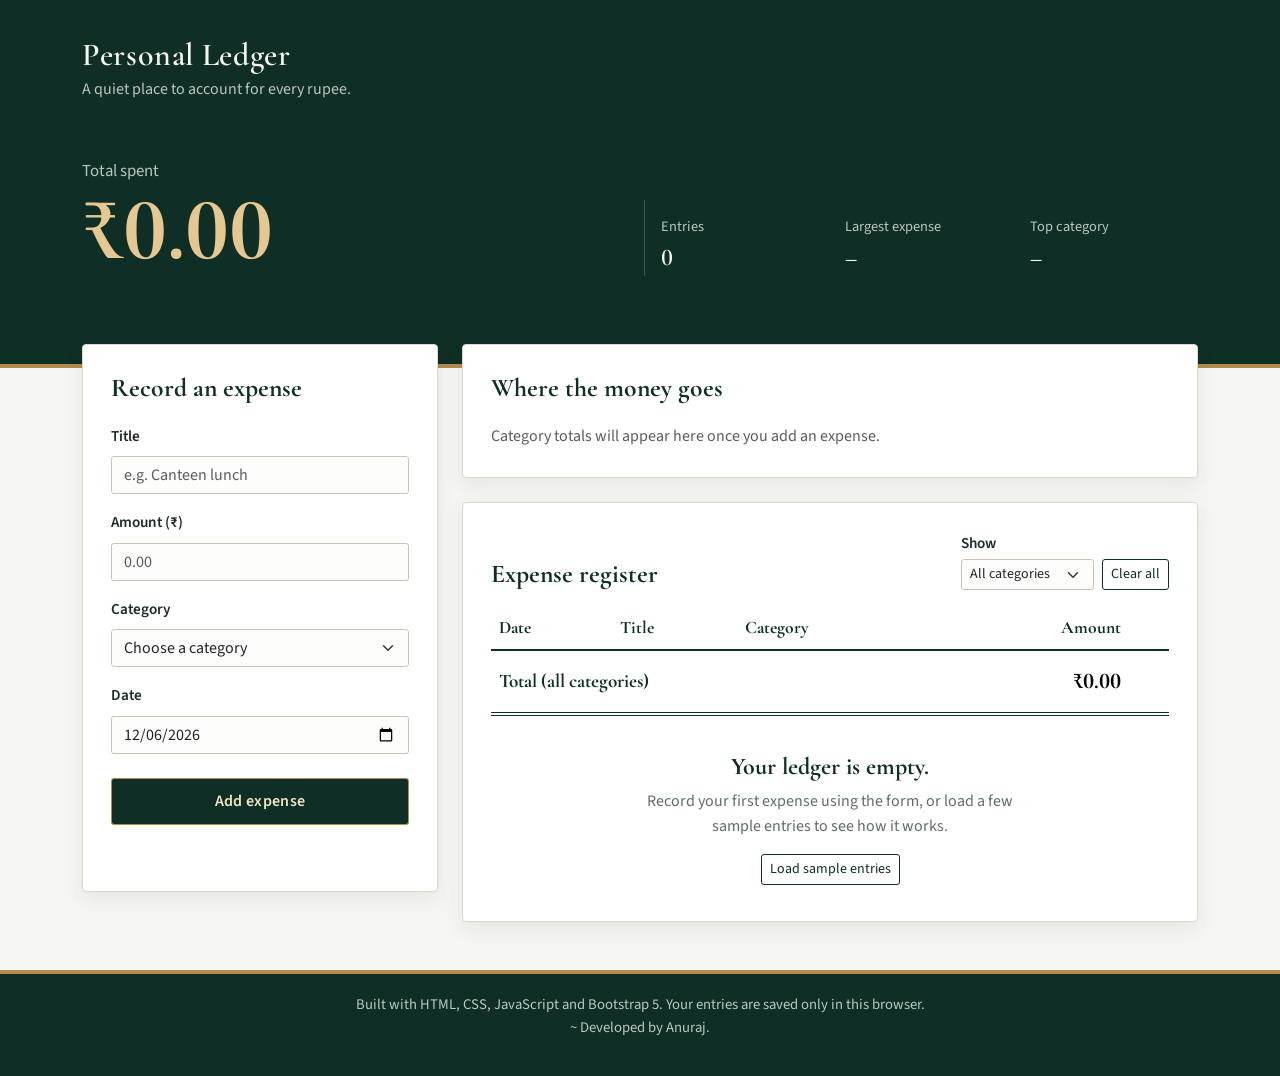
==== index.html @ 9ee68fc9 "Rename sec.html to index.html" ====
<!DOCTYPE html>
<html lang="en">
<head>
  <meta charset="UTF-8">
  <meta name="viewport" content="width=device-width, initial-scale=1">
  <title>Personal Ledger – Expense Tracker</title>

  <!-- Bootstrap 5 (layout, grid, forms, table) -->
  <link href="https://cdn.jsdelivr.net/npm/bootstrap@5.3.3/dist/css/bootstrap.min.css" rel="stylesheet">

  <!-- Fonts: Cormorant Garamond for headings and figures, Source Sans 3 for text -->
  <link rel="preconnect" href="https://fonts.googleapis.com">
  <link rel="preconnect" href="https://fonts.gstatic.com" crossorigin>
  <link href="https://fonts.googleapis.com/css2?family=Cormorant+Garamond:wght@500;600;700&family=Source+Sans+3:wght@400;600&display=swap" rel="stylesheet">

  <!-- Our own styling -->
  <link rel="stylesheet" href="style.css">
</head>
<body>

  <!-- ============ HEADER + TOTAL ============ -->
  <header class="masthead">
    <div class="container">
      <div class="brand">
        <h1 class="brand-name">Personal Ledger</h1>
        <p class="brand-tagline">A quiet place to account for every rupee.</p>
      </div>

      <div class="row align-items-end g-4 mt-2">
        <div class="col-lg-6">
          <p class="total-label">Total spent</p>
          <p class="total-figure" id="totalSpent" aria-live="polite">₹0.00</p>
        </div>

        <div class="col-lg-6">
          <div class="row g-3 stat-row">
            <div class="col-4">
              <p class="stat-label">Entries</p>
              <p class="stat-value" id="statCount">0</p>
            </div>
            <div class="col-4">
              <p class="stat-label">Largest expense</p>
              <p class="stat-value" id="statLargest">–</p>
            </div>
            <div class="col-4">
              <p class="stat-label">Top category</p>
              <p class="stat-value" id="statTopCategory">–</p>
            </div>
          </div>
        </div>
      </div>
    </div>
  </header>

  <!-- ============ MAIN CONTENT ============ -->
  <main class="container main-area">
    <div class="row g-4">

      <!-- ---------- LEFT: ADD EXPENSE FORM ---------- -->
      <section class="col-lg-4">
        <div class="panel">
          <h2 class="panel-title">Record an expense</h2>

          <form id="expenseForm" novalidate>
            <div class="mb-3">
              <label for="title" class="form-label">Title</label>
              <input type="text" class="form-control" id="title" maxlength="60" placeholder="e.g. Canteen lunch">
              <div class="invalid-feedback" id="titleError"></div>
            </div>

            <div class="mb-3">
              <label for="amount" class="form-label">Amount (₹)</label>
              <input type="number" class="form-control" id="amount" step="0.01" placeholder="0.00" inputmode="decimal">
              <div class="invalid-feedback" id="amountError"></div>
            </div>

            <div class="mb-3">
              <label for="category" class="form-label">Category</label>
              <select class="form-select" id="category">
                <!-- options are added by script.js -->
              </select>
              <div class="invalid-feedback" id="categoryError"></div>
            </div>

            <div class="mb-4">
              <label for="date" class="form-label">Date</label>
              <input type="date" class="form-control" id="date">
              <div class="invalid-feedback" id="dateError"></div>
            </div>

            <button type="submit" class="btn btn-brass w-100">Add expense</button>
            <p class="form-message" id="formMessage" role="status" aria-live="polite"></p>
          </form>
        </div>
      </section>

      <!-- ---------- RIGHT: SUMMARY + TABLE ---------- -->
      <div class="col-lg-8">

        <!-- Category-wise totals -->
        <section class="panel mb-4">
          <h2 class="panel-title">Where the money goes</h2>
          <div id="breakdown">
            <!-- category bars are drawn by script.js -->
          </div>
        </section>

        <!-- Expense list -->
        <section class="panel">
          <div class="d-flex flex-wrap justify-content-between align-items-end gap-3 mb-3">
            <h2 class="panel-title mb-0">Expense register</h2>

            <div class="d-flex align-items-end gap-2">
              <div>
                <label for="filterCategory" class="form-label mb-1">Show</label>
                <select class="form-select form-select-sm" id="filterCategory"></select>
              </div>
              <button type="button" class="btn btn-outline-ledger btn-sm" id="clearAllBtn">Clear all</button>
            </div>
          </div>

          <div class="table-responsive">
            <table class="table ledger-table align-middle">
              <thead>
                <tr>
                  <th scope="col">Date</th>
                  <th scope="col">Title</th>
                  <th scope="col">Category</th>
                  <th scope="col" class="text-end">Amount</th>
                  <th scope="col" class="text-end"><span class="visually-hidden">Actions</span></th>
                </tr>
              </thead>
              <tbody id="expenseBody">
                <!-- rows are drawn by script.js -->
              </tbody>
              <tfoot>
                <tr>
                  <th scope="row" colspan="3" id="footLabel">Total (all categories)</th>
                  <td class="text-end grand-total" id="footTotal">₹0.00</td>
                  <td></td>
                </tr>
              </tfoot>
            </table>
          </div>

          <!-- Shown when there is nothing to display -->
          <div class="empty-state" id="emptyState" hidden>
            <p class="empty-title" id="emptyTitle">Your ledger is empty.</p>
            <p class="empty-text" id="emptyText">Record your first expense using the form, or load a few sample entries to see how it works.</p>
            <button type="button" class="btn btn-outline-ledger btn-sm" id="sampleBtn">Load sample entries</button>
          </div>
        </section>

      </div>
    </div>
  </main>

  <footer class="site-footer">
    <div class="container">
      <p class="mb-0">Built with HTML, CSS, JavaScript and Bootstrap 5. Your entries are saved only in this browser.</p>
      <p> ~ Developed by Anuraj.</p>
    </div>
  </footer>

  <script src="script.js"></script>
</body>
</html>
---- style.css ----
/* =========================================================
   Personal Ledger – classic, premium styling
   Palette: deep green, brass, ivory, ink, burgundy
   ========================================================= */

:root {
  --green-deep: #0f2e26;
  --green-mid: #1b4a3c;
  --brass: #b38b4d;
  --brass-dark: #8f6b34;
  --paper: #f5f6f2;
  --white: #ffffff;
  --ink: #1e2a27;
  --muted: #5f6d68;
  --line: #dcd8cc;
  --burgundy: #8c2f39;

  --font-display: "Cormorant Garamond", Georgia, "Times New Roman", serif;
  --font-body: "Source Sans 3", system-ui, -apple-system, "Segoe UI", sans-serif;
}

body {
  font-family: var(--font-body);
  background: var(--paper);
  color: var(--ink);
  line-height: 1.55;
}

/* ---------- Header / masthead ---------- */
.masthead {
  background: var(--green-deep);
  color: var(--paper);
  padding: 2.25rem 0 5.5rem;
  border-bottom: 4px solid var(--brass);
}

.brand-name {
  font-family: var(--font-display);
  font-weight: 600;
  font-size: 2rem;
  letter-spacing: 0.02em;
  margin: 0;
}

.brand-tagline {
  margin: 0.15rem 0 0;
  color: #b9c7c1;
  font-size: 1rem;
}

.total-label {
  margin: 1.5rem 0 0;
  color: #b9c7c1;
  font-size: 1.05rem;
}

/* The big total is the one memorable element on the page */
.total-figure {
  font-family: var(--font-display);
  font-weight: 700;
  font-size: clamp(3.2rem, 9vw, 5.5rem);
  line-height: 1.05;
  margin: 0;
  color: #e4c791;
  font-feature-settings: "lnum" 1;
  word-break: break-word;
}

.stat-row {
  border-left: 1px solid rgba(255, 255, 255, 0.18);
  padding-left: 0.5rem;
}

.stat-label {
  margin: 0;
  color: #b9c7c1;
  font-size: 0.9rem;
}

.stat-value {
  margin: 0;
  font-family: var(--font-display);
  font-weight: 600;
  font-size: 1.5rem;
  font-feature-settings: "lnum" 1;
}

/* ---------- Main area: overlaps the header slightly ---------- */
.main-area {
  margin-top: -3rem;
  padding-bottom: 3rem;
}

.panel {
  background: var(--white);
  border: 1px solid var(--line);
  border-radius: 4px;
  padding: 1.75rem;
  box-shadow: 0 6px 20px rgba(15, 46, 38, 0.08);
}

.panel-title {
  font-family: var(--font-display);
  font-weight: 700;
  font-size: 1.6rem;
  color: var(--green-deep);
  margin-bottom: 1.25rem;
}

/* ---------- Forms ---------- */
.form-label {
  font-weight: 600;
  font-size: 0.95rem;
  color: var(--ink);
}

.form-control,
.form-select {
  border: 1px solid #c9c4b5;
  border-radius: 3px;
  background-color: #fdfdfb;
}

.form-control:focus,
.form-select:focus {
  border-color: var(--brass);
  box-shadow: 0 0 0 0.2rem rgba(179, 139, 77, 0.3);
}

/* Error text: always visible words, never colour alone */
.invalid-feedback {
  color: var(--burgundy);
  font-weight: 600;
}

.form-control.is-invalid,
.form-select.is-invalid {
  border-color: var(--burgundy);
  background-image: none;
  padding-right: 0.75rem;
}

.form-message {
  margin: 0.9rem 0 0;
  min-height: 1.5rem;
  color: var(--green-mid);
  font-weight: 600;
}

/* ---------- Buttons ---------- */
.btn-brass {
  background: var(--green-deep);
  color: #f1e3c4;
  border: 1px solid var(--brass);
  border-radius: 3px;
  padding: 0.65rem 1rem;
  font-weight: 600;
  letter-spacing: 0.02em;
  transition: background 0.2s ease, color 0.2s ease;
}

.btn-brass:hover,
.btn-brass:focus-visible {
  background: var(--brass);
  color: var(--green-deep);
  border-color: var(--brass);
}

.btn-outline-ledger {
  color: var(--green-deep);
  border: 1px solid var(--green-deep);
  border-radius: 3px;
  background: transparent;
}

.btn-outline-ledger:hover,
.btn-outline-ledger:focus-visible {
  background: var(--green-deep);
  color: #f1e3c4;
}

.btn:focus-visible,
.form-select:focus-visible,
.form-control:focus-visible {
  outline: 3px solid var(--brass);
  outline-offset: 2px;
}

.btn-delete {
  background: transparent;
  border: 1px solid transparent;
  color: var(--burgundy);
  font-weight: 600;
  font-size: 0.9rem;
  padding: 0.15rem 0.6rem;
  border-radius: 3px;
}

.btn-delete:hover,
.btn-delete:focus-visible {
  border-color: var(--burgundy);
  background: #f8eceb;
}

/* ---------- Category breakdown bars ---------- */
.break-row {
  margin-bottom: 1rem;
}

.break-head {
  display: flex;
  justify-content: space-between;
  gap: 1rem;
  font-size: 0.98rem;
  margin-bottom: 0.3rem;
}

.break-name {
  font-weight: 600;
}

.break-amount {
  font-variant-numeric: tabular-nums;
}

.break-percent {
  color: var(--muted);
  margin-left: 0.4rem;
}

.break-track {
  height: 10px;
  background: #ebe8de;
  border-radius: 2px;
  overflow: hidden;
}

.break-fill {
  height: 100%;
  background: linear-gradient(90deg, var(--green-mid), var(--brass));
  border-radius: 2px;
  transition: width 0.4s ease;
}

/* ---------- Ledger table ---------- */
.ledger-table {
  margin-bottom: 0;
  font-size: 0.98rem;
}

.ledger-table thead th {
  font-family: var(--font-display);
  font-size: 1.1rem;
  font-weight: 700;
  color: var(--green-deep);
  border-bottom: 2px solid var(--green-deep);
  white-space: nowrap;
}

.ledger-table tbody td {
  border-bottom: 1px solid var(--line);
  padding-top: 0.7rem;
  padding-bottom: 0.7rem;
}

.ledger-table tbody tr:hover td {
  background: #faf8f2;
}

.cell-date {
  white-space: nowrap;
  color: var(--muted);
}

.cell-amount {
  font-variant-numeric: tabular-nums;
  font-weight: 600;
  white-space: nowrap;
}

.badge-cat {
  display: inline-block;
  padding: 0.15rem 0.6rem;
  border: 1px solid var(--brass);
  border-radius: 20px;
  font-size: 0.85rem;
  color: var(--brass-dark);
  background: #fbf6ec;
  white-space: nowrap;
}

/* Accounting-style total: single rule above, double rule below */
.ledger-table tfoot th,
.ledger-table tfoot td {
  border-top: 1px solid var(--green-deep);
  border-bottom: 4px double var(--green-deep);
  padding-top: 0.8rem;
  padding-bottom: 0.8rem;
}

.ledger-table tfoot th {
  font-family: var(--font-display);
  font-size: 1.2rem;
  color: var(--green-deep);
}

.grand-total {
  font-family: var(--font-display);
  font-weight: 700;
  font-size: 1.4rem;
  font-feature-settings: "lnum" 1;
  white-space: nowrap;
}

/* ---------- Empty state ---------- */
.empty-state {
  text-align: center;
  padding: 2rem 1rem 0.5rem;
}

.empty-title {
  font-family: var(--font-display);
  font-weight: 700;
  font-size: 1.5rem;
  color: var(--green-deep);
  margin-bottom: 0.25rem;
}

.empty-text {
  color: var(--muted);
  max-width: 46ch;
  margin: 0 auto 1rem;
}

/* ---------- Footer ---------- */
.site-footer {
  background: var(--green-deep);
  color: #b9c7c1;
  text-align: center;
  padding: 1.25rem 0;
  font-size: 0.92rem;
  border-top: 4px solid var(--brass);
}

/* ---------- Responsive tweaks ---------- */
@media (max-width: 575.98px) {
  .panel {
    padding: 1.25rem;
  }

  .masthead {
    padding-bottom: 4.5rem;
  }

  .stat-value {
    font-size: 1.2rem;
  }
}

@media (prefers-reduced-motion: reduce) {
  * {
    transition: none !important;
  }
}
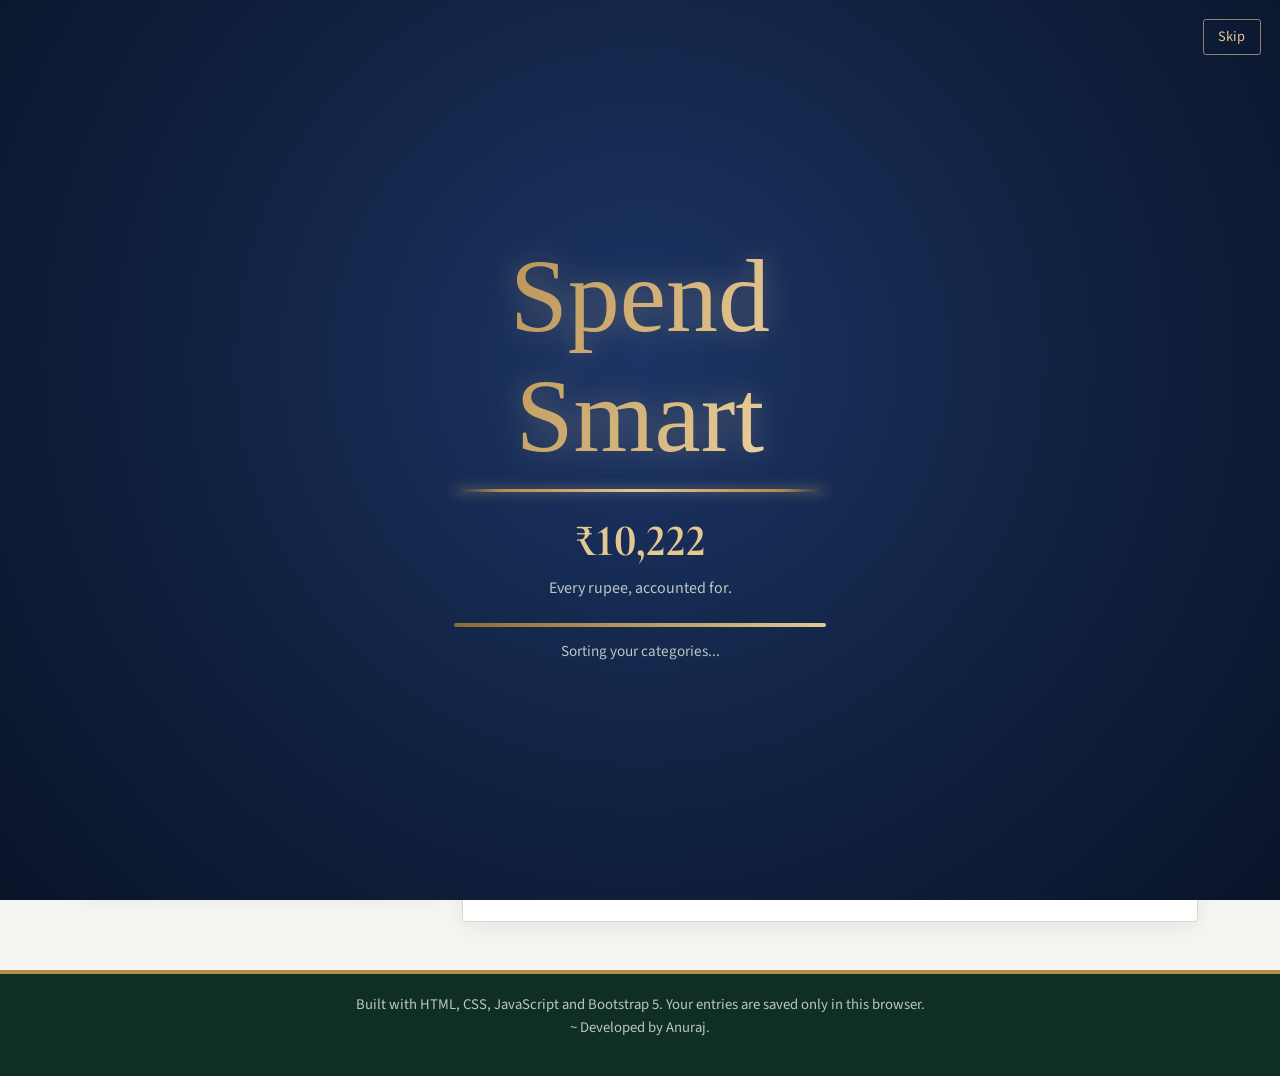
==== commit c7fef734: "Add splash screen" ====
--- a/index.html
+++ b/index.html
@@ -17,6 +17,31 @@
   <link rel="stylesheet" href="style.css">
 </head>
 <body>
+
+  <!-- ===== SPLASH SCREEN ===== -->
+<div class="splash" id="splash" role="status" aria-live="polite">
+  <div class="splash-coins" aria-hidden="true">
+    <span class="coin" style="left:12%; animation-delay:0s;">₹</span>
+    <span class="coin" style="left:28%; animation-delay:1.6s;">₹</span>
+    <span class="coin" style="left:45%; animation-delay:0.8s;">₹</span>
+    <span class="coin" style="left:62%; animation-delay:2.4s;">₹</span>
+    <span class="coin" style="left:78%; animation-delay:0.4s;">₹</span>
+    <span class="coin" style="left:90%; animation-delay:1.9s;">₹</span>
+  </div>
+
+  <div class="splash-inner">
+    <div class="splash-title-wrap">
+  <p class="splash-title">Spend Smart</p>
+  <span class="splash-line" aria-hidden="true"></span>
+</div>
+    <p class="splash-amount" id="splashAmount">₹0</p>
+    <p class="splash-caption">Every rupee, accounted for.</p>
+    <div class="splash-bar"><div class="splash-bar-fill"></div></div>
+    <p class="splash-status" id="splashStatus">Opening your ledger...</p>
+  </div>
+
+  <button type="button" class="splash-skip" id="splashSkip">Skip</button>
+</div>
 
   <!-- ============ HEADER + TOTAL ============ -->
   <header class="masthead">
@@ -164,4 +189,4 @@
 
   <script src="script.js"></script>
 </body>
-</html>
+</html>
--- a/style.css
+++ b/style.css
@@ -361,4 +361,238 @@
   * {
     transition: none !important;
   }
+}
+
+/* ===== SPLASH SCREEN ===== */
+.splash {
+  position: fixed;
+  inset: 0;
+  z-index: 9999;
+  display: flex;
+  align-items: center;
+  justify-content: center;
+  overflow: hidden;
+  background: radial-gradient(circle at 50% 40%, #1c3566 0%, #10213f 55%, #0a1429 100%);
+  transition: opacity 0.8s ease, visibility 0.8s ease;
+}
+
+.splash.hide {
+  opacity: 0;
+  visibility: hidden;
+}
+
+body.splash-active {
+  overflow: hidden;
+}
+
+.splash-inner {
+  position: relative;
+  z-index: 2;
+  width: min(420px, 90%);
+  text-align: center;
+  padding: 1.5rem;
+}
+
+/* Logo with a soft golden glow */
+
+/* Shining cursive title */
+.splash-title {
+  margin: 0;
+  padding: 0 0.2em 0.12em;
+  font-family: "Great Vibes", "Brush Script MT", "Segoe Script", cursive;
+  font-weight: 400;
+  font-size: clamp(3.6rem, 13vw, 6.5rem);
+  line-height: 1.15;
+
+  /* gold text with a bright band that sweeps across */
+  background: linear-gradient(
+    110deg,
+    #b38b4d 0%,
+    #e4c791 35%,
+    #fffbe8 50%,
+    #e4c791 65%,
+    #b38b4d 100%
+  );
+  background-size: 250% 100%;
+  -webkit-background-clip: text;
+  background-clip: text;
+  -webkit-text-fill-color: transparent;
+  color: transparent;
+  filter: drop-shadow(0 0 14px rgba(228, 199, 145, 0.35));
+
+  animation:
+    splashTitleIn 1.4s cubic-bezier(0.2, 0.8, 0.2, 1) both,
+    splashTitleShine 3s linear 1.2s infinite;
+}
+
+/* Shining line under the title (S of Spend to t of Smart) */
+.splash-title-wrap {
+  display: inline-block;
+  position: relative;
+}
+
+.splash-line {
+  display: block;
+  position: relative;
+  overflow: hidden;
+  height: 3px;
+  margin-top: 0.1rem;
+  border-radius: 3px;
+  background: linear-gradient(
+    90deg,
+    transparent 0%,
+    #b38b4d 12%,
+    #e4c791 50%,
+    #b38b4d 88%,
+    transparent 100%
+  );
+  box-shadow: 0 0 12px rgba(228, 199, 145, 0.6);
+  transform: scaleX(0);
+  transform-origin: left center;
+  animation: splashLineDraw 1.6s cubic-bezier(0.4, 0, 0.2, 1) 1.4s forwards;
+}
+
+/* the bright spark that keeps travelling along the line */
+.splash-line::after {
+  content: "";
+  position: absolute;
+  top: 0;
+  bottom: 0;
+  left: -30%;
+  width: 25%;
+  background: linear-gradient(90deg, transparent, #ffffff, transparent);
+  animation: splashLineShine 2.4s ease-in-out 3s infinite;
+}
+
+@keyframes splashLineDraw {
+  to { transform: scaleX(1); }
+}
+
+@keyframes splashLineShine {
+  from { left: -30%; }
+  to   { left: 105%; }
+}
+
+@keyframes splashTitleIn {
+  from { opacity: 0; transform: scale(0.85) translateY(14px); }
+  to   { opacity: 1; transform: none; }
+}
+
+@keyframes splashTitleShine {
+  from { background-position: 100% 0; }
+  to   { background-position: 0% 0; }
+}
+
+/* Rupee counter */
+.splash-amount {
+  margin: 0.4rem 0 0;
+  font-family: "Cormorant Garamond", Georgia, serif;
+  font-size: 2.8rem;
+  font-weight: 700;
+  color: #e4c791;
+  font-feature-settings: "lnum" 1;
+  animation: splashFadeUp 0.8s ease 1.1s both;
+}
+
+.splash-caption {
+  margin: 0 0 1.4rem;
+  color: #b9c7c1;
+  animation: splashFadeUp 0.8s ease 1.3s both;
+}
+
+@keyframes splashFadeUp {
+  from { opacity: 0; transform: translateY(12px); }
+  to   { opacity: 1; transform: none; }
+}
+
+/* Progress bar */
+.splash-bar {
+  height: 4px;
+  background: rgba(255, 255, 255, 0.15);
+  border-radius: 4px;
+  overflow: hidden;
+}
+
+.splash-bar-fill {
+  width: 0;
+  height: 100%;
+  background: linear-gradient(90deg, #8f6b34, #e4c791);
+  animation: splashFill 5.5s cubic-bezier(0.4, 0, 0.2, 1) 0.6s forwards;
+}
+
+@keyframes splashFill {
+  to { width: 100%; }
+}
+
+.splash-status {
+  margin: 0.8rem 0 0;
+  min-height: 1.5rem;
+  color: #b9c7c1;
+  font-size: 0.95rem;
+}
+
+/* Falling coins */
+.splash-coins {
+  position: absolute;
+  inset: 0;
+  z-index: 1;
+  pointer-events: none;
+}
+
+.coin {
+  position: absolute;
+  top: -40px;
+  width: 28px;
+  height: 28px;
+  border-radius: 50%;
+  display: grid;
+  place-items: center;
+  font: 700 15px Georgia, serif;
+  color: #10213f;
+  background: radial-gradient(circle at 30% 30%, #f3dca5, #b38b4d);
+  box-shadow: 0 0 10px rgba(228, 199, 145, 0.4);
+  opacity: 0;
+  animation: coinDrop 5s linear infinite;
+}
+
+@keyframes coinDrop {
+  0%   { transform: translateY(-40px) rotate(0deg); opacity: 0; }
+  10%  { opacity: 0.85; }
+  90%  { opacity: 0.6; }
+  100% { transform: translateY(110vh) rotate(360deg); opacity: 0; }
+}
+
+/* Skip button */
+.splash-skip {
+  position: absolute;
+  top: 1.2rem;
+  right: 1.2rem;
+  z-index: 3;
+  background: transparent;
+  color: #e4c791;
+  border: 1px solid rgba(228, 199, 145, 0.6);
+  border-radius: 3px;
+  padding: 0.35rem 0.9rem;
+  font-size: 0.9rem;
+}
+
+.splash-skip:hover,
+.splash-skip:focus-visible {
+  background: #e4c791;
+  color: #10213f;
+}
+
+@media (prefers-reduced-motion: reduce) {
+  .coin,
+  .splash-title {
+    animation: none;
+  }
+  .splash-line {
+  animation: none;
+  transform: none;
+}
+
+.splash-line::after {
+  animation: none;
+}
 }
